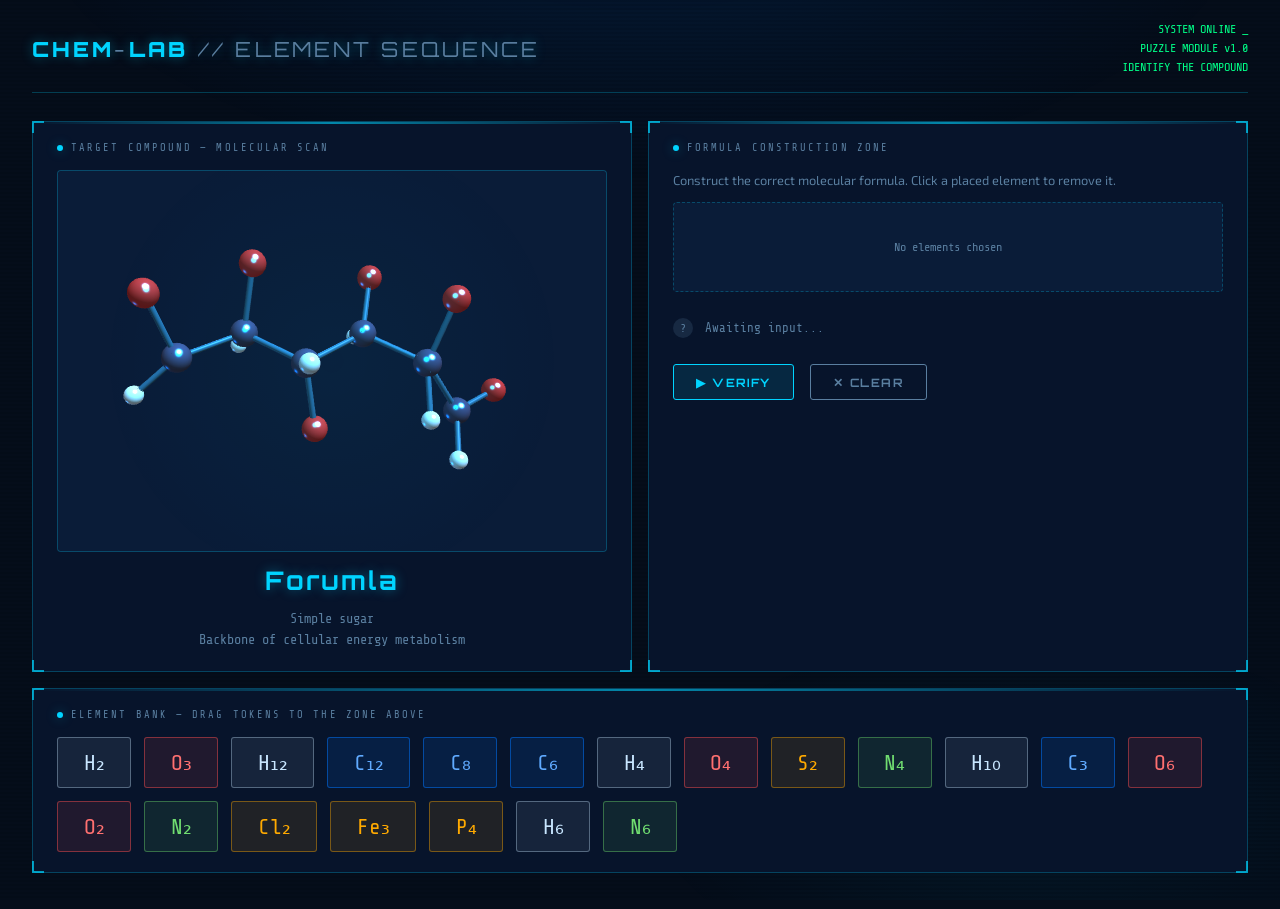
==== index.html @ bd9d13f7 "Chemical formula" ====
<!DOCTYPE html>
<html lang="en">
<head>
<meta charset="UTF-8">
<meta name="viewport" content="width=device-width, initial-scale=1.0">
<title>CHEM-LAB // ELEMENT SEQUENCE</title>
<link href="https://fonts.googleapis.com/css2?family=Share+Tech+Mono&family=Orbitron:wght@400;700;900&family=Exo+2:wght@300;400;600&display=swap" rel="stylesheet">
<style>
  *, *::before, *::after { box-sizing: border-box; margin: 0; padding: 0; }

  :root {
    --bg: #050d1a;
    --panel: #07142b;
    --panel2: #0a1c38;
    --accent: #00d4ff;
    --accent2: #0077ff;
    --accent3: #00ff88;
    --danger: #ff4444;
    --warn: #ffaa00;
    --text: #c8e6ff;
    --text-dim: #5a7fa0;
    --border: rgba(0, 212, 255, 0.25);
    --border-bright: rgba(0, 212, 255, 0.7);
    --glow: 0 0 12px rgba(0, 212, 255, 0.4);
    --glow-strong: 0 0 20px rgba(0, 212, 255, 0.7);
  }

  body {
    font-family: 'Exo 2', sans-serif;
    background: var(--bg);
    color: var(--text);
    min-height: 100vh;
    overflow-x: hidden;
    position: relative;
  }

  body::before {
    content: '';
    position: fixed;
    inset: 0;
    background:
      radial-gradient(ellipse 80% 50% at 50% -10%, rgba(0, 119, 255, 0.12) 0%, transparent 60%),
      radial-gradient(ellipse 60% 40% at 80% 90%, rgba(0, 212, 255, 0.06) 0%, transparent 50%);
    pointer-events: none;
    z-index: 0;
  }

  .scanlines {
    position: fixed;
    inset: 0;
    background: repeating-linear-gradient(0deg, transparent, transparent 2px, rgba(0,0,0,0.07) 2px, rgba(0,0,0,0.07) 4px);
    pointer-events: none;
    z-index: 1;
  }

  .container {
    position: relative;
    z-index: 2;
    max-width: 100%;
    margin: 0;
    padding: 1.25rem 2rem;
  }

  /* HEADER */
  .hud-header {
    display: flex;
    align-items: center;
    justify-content: space-between;
    margin-bottom: 1.75rem;
    padding-bottom: 0.875rem;
    border-bottom: 1px solid var(--border);
  }

  .logo {
    font-family: 'Orbitron', monospace;
    font-size: 1.3rem;
    font-weight: 900;
    letter-spacing: 0.15em;
    color: var(--accent);
    text-shadow: var(--glow);
  }

  .logo span { color: var(--text-dim); font-weight: 400; }

  .hud-status {
    font-family: 'Share Tech Mono', monospace;
    font-size: 0.75rem;
    color: var(--accent3);
    text-align: right;
    line-height: 1.6;
  }

  .blink { animation: blink 1.2s step-end infinite; }
  @keyframes blink { 50% { opacity: 0; } }

  /* MAIN GAME AREA */
  .game-grid {
    display: grid;
    grid-template-columns: 1fr 1fr;
    gap: 1rem;
    margin-bottom: 1rem;
  }

  @media (max-width: 700px) {
    .game-grid { grid-template-columns: 1fr; }
  }

  .panel {
    background: var(--panel);
    border: 1px solid var(--border);
    border-radius: 4px;
    padding: 1.25rem 1.5rem;
    position: relative;
  }

  .panel::before {
    content: '';
    position: absolute;
    top: 0; left: 0; right: 0;
    height: 2px;
    background: linear-gradient(90deg, transparent, var(--accent), transparent);
    opacity: 0.6;
  }

  .panel-label {
    font-family: 'Share Tech Mono', monospace;
    font-size: 0.65rem;
    letter-spacing: 0.2em;
    color: var(--text-dim);
    text-transform: uppercase;
    margin-bottom: 1rem;
    display: flex;
    align-items: center;
    gap: 0.5rem;
  }

  .panel-label::before {
    content: '';
    width: 6px; height: 6px;
    border-radius: 50%;
    background: var(--accent);
    box-shadow: var(--glow);
    flex-shrink: 0;
  }

  /* MOLECULE DISPLAY */
  .molecule-display {
    display: flex;
    flex-direction: column;
    align-items: center;
    justify-content: center;
    gap: 0.75rem;
  }

  .molecule-img-wrapper {
    background: var(--panel2);
    border: 1px solid var(--border);
    border-radius: 4px;
    padding: 1.5rem;
    width: 100%;
    display: flex;
    align-items: center;
    justify-content: center;
    position: relative;
    overflow: hidden;
  }

  .molecule-img-wrapper::after {
    content: '';
    position: absolute;
    inset: 0;
    background: radial-gradient(circle at center, rgba(0, 212, 255, 0.04) 0%, transparent 70%);
  }

  #molCanvas {
    width: 100% !important;
    height: 380px !important;
    border-radius: 4px;
    display: block;
  }

  .molecule-name {
    font-family: 'Orbitron', monospace;
    font-size: 1.6rem;
    font-weight: 700;
    color: var(--accent);
    text-shadow: var(--glow);
    letter-spacing: 0.1em;
  }

  .molecule-hint {
    font-size: 0.85rem;
    color: var(--text-dim);
    font-family: 'Share Tech Mono', monospace;
    text-align: center;
    line-height: 1.6;
  }

  /* ANSWER DROP ZONE */
  .answer-section { }

  .drop-zone-wrapper {
    margin-top: 0.5rem;
  }

  .formula-slots {
    display: flex;
    align-items: center;
    flex-wrap: wrap;
    gap: 0.5rem;
    min-height: 90px;
    background: var(--panel2);
    border: 1px dashed var(--border);
    border-radius: 4px;
    padding: 1rem;
    transition: border-color 0.2s, background 0.2s;
    position: relative;
  }

  .formula-slots.drag-over {
    border-color: var(--accent);
    background: rgba(0, 212, 255, 0.05);
    box-shadow: var(--glow);
  }

  .formula-slots.correct {
    border-color: var(--accent3);
    background: rgba(0, 255, 136, 0.05);
  }

  .formula-slots.wrong {
    border-color: var(--danger);
    background: rgba(255, 68, 68, 0.05);
    animation: shake 0.3s ease;
  }

  @keyframes shake {
    0%, 100% { transform: translateX(0); }
    25% { transform: translateX(-4px); }
    75% { transform: translateX(4px); }
  }

  .slot-placeholder {
    font-family: 'Share Tech Mono', monospace;
    font-size: 0.75rem;
    color: var(--text-dim);
    position: absolute;
    left: 50%;
    top: 50%;
    transform: translate(-50%, -50%);
    pointer-events: none;
    white-space: nowrap;
  }

  .placed-token {
    display: flex;
    align-items: center;
    gap: 0.3rem;
    background: rgba(0, 212, 255, 0.12);
    border: 1px solid var(--accent);
    border-radius: 3px;
    padding: 0.5rem 0.9rem;
    font-family: 'Share Tech Mono', monospace;
    font-size: 1.1rem;
    color: var(--accent);
    cursor: pointer;
    transition: background 0.15s;
    user-select: none;
  }

  .placed-token:hover {
    background: rgba(255, 68, 68, 0.15);
    border-color: var(--danger);
    color: var(--danger);
  }

  .placed-token .remove-hint {
    font-size: 0.65rem;
    opacity: 0.6;
  }

  /* FEEDBACK BAR */
  .feedback-bar {
    margin-top: 1rem;
    min-height: 2.5rem;
    display: flex;
    align-items: center;
    gap: 0.75rem;
    font-family: 'Share Tech Mono', monospace;
    font-size: 0.78rem;
  }

  .feedback-icon {
    width: 20px; height: 20px;
    border-radius: 50%;
    display: flex;
    align-items: center;
    justify-content: center;
    font-size: 0.75rem;
    flex-shrink: 0;
  }

  .feedback-icon.ok { background: rgba(0,255,136,0.2); color: var(--accent3); }
  .feedback-icon.err { background: rgba(255,68,68,0.2); color: var(--danger); }
  .feedback-icon.idle { background: rgba(90,127,160,0.2); color: var(--text-dim); }

  .feedback-text.ok { color: var(--accent3); }
  .feedback-text.err { color: var(--danger); }
  .feedback-text.idle { color: var(--text-dim); }

  /* ELEMENTS BANK */
  .bank-panel {
    grid-column: 1 / -1;
  }

  .bank-grid {
    display: flex;
    flex-wrap: wrap;
    gap: 0.8rem;
    margin-top: 0.5rem;
  }

  .token {
    display: inline-flex;
    align-items: center;
    justify-content: center;
    padding: 0.75rem 1.6rem;
    border-radius: 3px;
    font-family: 'Share Tech Mono', monospace;
    font-size: 1.35rem;
    cursor: grab;
    user-select: none;
    transition: transform 0.12s, box-shadow 0.12s, opacity 0.2s;
    border: 1px solid;
    position: relative;
  }

  .token:active { cursor: grabbing; transform: scale(0.96); }

  .token.dragging {
    opacity: 0.4;
    transform: scale(0.95);
  }

  .token-c {
    background: rgba(0, 119, 255, 0.12);
    border-color: rgba(0, 119, 255, 0.5);
    color: #60aaff;
  }

  .token-h {
    background: rgba(200, 230, 255, 0.08);
    border-color: rgba(200, 230, 255, 0.35);
    color: var(--text);
  }

  .token-o {
    background: rgba(255, 80, 80, 0.1);
    border-color: rgba(255, 80, 80, 0.45);
    color: #ff7070;
  }

  .token-n {
    background: rgba(100, 200, 100, 0.1);
    border-color: rgba(100, 200, 100, 0.45);
    color: #70dd70;
  }

  .token-other {
    background: rgba(255, 170, 0, 0.1);
    border-color: rgba(255, 170, 0, 0.4);
    color: var(--warn);
  }

  .token:hover {
    transform: translateY(-2px);
    box-shadow: 0 4px 12px rgba(0,0,0,0.4);
  }

  /* SUBMIT */
  .action-row {
    display: flex;
    align-items: center;
    gap: 1rem;
    margin-top: 1rem;
  }

  .btn {
    font-family: 'Orbitron', monospace;
    font-size: 0.72rem;
    font-weight: 700;
    letter-spacing: 0.12em;
    text-transform: uppercase;
    padding: 0.6rem 1.4rem;
    border-radius: 3px;
    cursor: pointer;
    border: 1px solid;
    transition: all 0.15s;
  }

  .btn-check {
    background: rgba(0, 212, 255, 0.1);
    border-color: var(--accent);
    color: var(--accent);
  }

  .btn-check:hover {
    background: rgba(0, 212, 255, 0.2);
    box-shadow: var(--glow);
  }

  .btn-clear {
    background: transparent;
    border-color: var(--text-dim);
    color: var(--text-dim);
  }

  .btn-clear:hover {
    border-color: var(--danger);
    color: var(--danger);
  }

  /* WIN STATE */
  .win-overlay {
    display: none;
    position: fixed;
    inset: 0;
    z-index: 100;
    background: rgba(5, 13, 26, 0.92);
    align-items: center;
    justify-content: center;
    flex-direction: column;
    gap: 1.5rem;
  }

  .win-overlay.active { display: flex; }

  .win-box {
    background: var(--panel);
    border: 1px solid var(--accent3);
    border-radius: 6px;
    padding: 3rem 4rem;
    text-align: center;
    max-width: 500px;
    box-shadow: 0 0 40px rgba(0, 255, 136, 0.2);
    animation: fadeUp 0.4s ease;
  }

  @keyframes fadeUp {
    from { opacity: 0; transform: translateY(20px); }
    to { opacity: 1; transform: translateY(0); }
  }

  .win-title {
    font-family: 'Orbitron', monospace;
    font-size: 2rem;
    font-weight: 900;
    color: var(--accent3);
    text-shadow: 0 0 20px rgba(0, 255, 136, 0.6);
    letter-spacing: 0.1em;
    margin-bottom: 0.75rem;
  }

  .win-formula {
    font-family: 'Share Tech Mono', monospace;
    font-size: 1.4rem;
    color: var(--accent);
    margin: 1rem 0;
    text-shadow: var(--glow);
  }

  .win-sub {
    font-size: 0.9rem;
    color: var(--text-dim);
    line-height: 1.7;
    margin-top: 0.5rem;
  }

  .btn-reset {
    margin-top: 1.5rem;
    background: rgba(0, 255, 136, 0.1);
    border-color: var(--accent3);
    color: var(--accent3);
  }

  .btn-reset:hover {
    background: rgba(0, 255, 136, 0.2);
    box-shadow: 0 0 14px rgba(0,255,136,0.3);
  }

  /* CORNER DECORATIONS */
  .corner {
    position: absolute;
    width: 12px; height: 12px;
    border-color: var(--border-bright);
    border-style: solid;
  }

  .corner-tl { top: -1px; left: -1px; border-width: 2px 0 0 2px; }
  .corner-tr { top: -1px; right: -1px; border-width: 2px 2px 0 0; }
  .corner-bl { bottom: -1px; left: -1px; border-width: 0 0 2px 2px; }
  .corner-br { bottom: -1px; right: -1px; border-width: 0 2px 2px 0; }

  .attempts-display {
    font-family: 'Share Tech Mono', monospace;
    font-size: 0.7rem;
    color: var(--text-dim);
  }

  .attempts-display span {
    color: var(--warn);
  }

  sub { font-size: 0.7em; }
</style>
</head>
<body>
<div class="scanlines"></div>

<div class="container">

  <header class="hud-header">
    <div class="logo">CHEM<span>-</span>LAB <span>// ELEMENT SEQUENCE</span></div>
    <div class="hud-status">
      SYSTEM ONLINE <span class="blink">_</span><br>
      PUZZLE MODULE v1.0<br>
      IDENTIFY THE COMPOUND
    </div>
  </header>

  <div class="game-grid">

    <!-- MOLECULE DISPLAY PANEL -->
    <div class="panel">
      <div class="corner corner-tl"></div><div class="corner corner-tr"></div>
      <div class="corner corner-bl"></div><div class="corner corner-br"></div>
      <div class="panel-label">Target compound — molecular scan</div>
      <div class="molecule-display">
        <div class="molecule-img-wrapper" style="padding: 0; overflow: hidden;">
          <canvas id="molCanvas"></canvas>
        </div>
        <div class="molecule-name">Forumla</div>
        <div class="molecule-hint">
          Simple sugar<br>
          Backbone of cellular energy metabolism
        </div>
      </div>
    </div>

    <!-- ANSWER CONSTRUCTION PANEL -->
    <div class="panel">
      <div class="corner corner-tl"></div><div class="corner corner-tr"></div>
      <div class="corner corner-bl"></div><div class="corner corner-br"></div>
      <div class="panel-label">Formula construction zone</div>
      <div class="answer-section">
        <p style="font-size:0.8rem; color:var(--text-dim); margin-bottom:0.75rem; line-height:1.6;">
            Construct the correct molecular formula. Click a placed element to remove it.
        </p>

        <div class="drop-zone-wrapper">
          <div class="formula-slots" id="dropZone">
            <span class="slot-placeholder" id="slotPlaceholder">No elements chosen</span>
          </div>
        </div>

        <div class="feedback-bar" id="feedbackBar">
          <div class="feedback-icon idle" id="feedbackIcon">?</div>
          <span class="feedback-text idle" id="feedbackText">Awaiting input...</span>
        </div>

        <div class="action-row">
          <button class="btn btn-check" id="checkBtn">▶ VERIFY</button>
          <button class="btn btn-clear" id="clearBtn">✕ CLEAR</button>

        </div>
      </div>
    </div>

    <!-- ELEMENT BANK PANEL -->
    <div class="panel bank-panel">
      <div class="corner corner-tl"></div><div class="corner corner-tr"></div>
      <div class="corner corner-bl"></div><div class="corner corner-br"></div>
      <div class="panel-label">Element bank — drag tokens to the zone above</div>
      <div class="bank-grid" id="tokenBank"></div>
    </div>

  </div>

</div>

<!-- WIN OVERLAY -->
<div class="win-overlay" id="winOverlay">
  <div class="win-box">
    <div class="win-title">ACCESS GRANTED</div>
    <div style="font-family:'Share Tech Mono',monospace; font-size:0.8rem; color:var(--text-dim); margin-bottom:0.5rem; letter-spacing:0.1em;">COMPOUND IDENTIFIED</div>
    <div class="win-formula">C₆H₁₂O₆</div>
    <div class="win-sub">
      <strong style="color:var(--text);">Glucose</strong> — a monosaccharide with 6 carbon atoms,<br>
      12 hydrogens, and 6 oxygens.<br><br>
      Molecular weight: 180.16 g/mol<br>
      Primary energy source for living cells.
    </div>
  </div>
</div>

<script>
const CORRECT_FORMULA = ['C6', 'H12', 'O6'];

const ALL_TOKENS = [
  { id: 'C6',  label: 'C\u2086',  raw: 'C6',  cls: 'token-c' },
  { id: 'H12', label: 'H\u2081\u2082', raw: 'H12', cls: 'token-h' },
  { id: 'O6',  label: 'O\u2086',  raw: 'O6',  cls: 'token-o' },
  { id: 'C12', label: 'C\u2081\u2082', raw: 'C12', cls: 'token-c' },
  { id: 'H2',  label: 'H\u2082',  raw: 'H2',  cls: 'token-h' },
  { id: 'O2',  label: 'O\u2082',  raw: 'O2',  cls: 'token-o' },
  { id: 'N2',  label: 'N\u2082',  raw: 'N2',  cls: 'token-n' },
  { id: 'H6',  label: 'H\u2086',  raw: 'H6',  cls: 'token-h' },
  { id: 'C3',  label: 'C\u2083',  raw: 'C3',  cls: 'token-c' },
  { id: 'O3',  label: 'O\u2083',  raw: 'O3',  cls: 'token-o' },
  { id: 'N4',  label: 'N\u2084',  raw: 'N4',  cls: 'token-n' },
  { id: 'H4',  label: 'H\u2084',  raw: 'H4',  cls: 'token-h' },
  { id: 'P4',  label: 'P\u2084',  raw: 'P4',  cls: 'token-other' },
  { id: 'S2',  label: 'S\u2082',  raw: 'S2',  cls: 'token-other' },
  { id: 'Cl2', label: 'Cl\u2082', raw: 'Cl2', cls: 'token-other' },
  { id: 'C8',  label: 'C\u2088',  raw: 'C8',  cls: 'token-c' },
  { id: 'H10', label: 'H\u2081\u2080', raw: 'H10', cls: 'token-h' },
  { id: 'O4',  label: 'O\u2084',  raw: 'O4',  cls: 'token-o' },
  { id: 'N6',  label: 'N\u2086',  raw: 'N6',  cls: 'token-n' },
  { id: 'Fe3', label: 'Fe\u2083', raw: 'Fe3', cls: 'token-other' },
];

let placed = [];
let attempts = 0;
let draggedId = null;

function shuffle(arr) {
  const a = [...arr];
  for (let i = a.length - 1; i > 0; i--) {
    const j = Math.floor(Math.random() * (i + 1));
    [a[i], a[j]] = [a[j], a[i]];
  }
  return a;
}

function renderBank() {
  const bank = document.getElementById('tokenBank');
  bank.innerHTML = '';
  shuffle(ALL_TOKENS).forEach(tok => {
    const el = document.createElement('div');
    el.className = `token ${tok.cls}`;
    el.textContent = tok.label;
    el.draggable = true;
    el.dataset.id = tok.id;

    // Mouse drag
    el.addEventListener('dragstart', e => {
      draggedId = tok.id;
      setTimeout(() => el.classList.add('dragging'), 0);
    });
    el.addEventListener('dragend', () => {
      el.classList.remove('dragging');
      draggedId = null;
    });

    // Touch drag
    el.addEventListener('touchstart', e => handleTouchStart(e, tok.id), { passive: false });

    bank.appendChild(el);
  });
}

// Ghost element for touch drag
let ghost = null;
let touchDragId = null;

function createGhost(label, cls, x, y) {
  if (ghost) ghost.remove();
  ghost = document.createElement('div');
  ghost.className = `token ${cls}`;
  ghost.textContent = label;
  ghost.style.cssText = `
    position: fixed; z-index: 9999; pointer-events: none;
    opacity: 0.85; transform: scale(1.1) translate(-50%, -50%);
    left: ${x}px; top: ${y}px;
  `;
  document.body.appendChild(ghost);
}

function moveGhost(x, y) {
  if (ghost) { ghost.style.left = x + 'px'; ghost.style.top = y + 'px'; }
}

function removeGhost() {
  if (ghost) { ghost.remove(); ghost = null; }
}

function isOverDropZone(x, y) {
  const zone = document.getElementById('dropZone');
  const rect = zone.getBoundingClientRect();
  return x >= rect.left && x <= rect.right && y >= rect.top && y <= rect.bottom;
}

function handleTouchStart(e, id) {
  e.preventDefault();
  touchDragId = id;
  const tok = ALL_TOKENS.find(t => t.id === id);
  const t = e.touches[0];
  createGhost(tok.label, tok.cls, t.clientX, t.clientY);

  function onMove(ev) {
    ev.preventDefault();
    const touch = ev.touches[0];
    moveGhost(touch.clientX, touch.clientY);
    const zone = document.getElementById('dropZone');
    if (isOverDropZone(touch.clientX, touch.clientY)) {
      zone.classList.add('drag-over');
    } else {
      zone.classList.remove('drag-over');
    }
  }

  function onEnd(ev) {
    removeGhost();
    const zone = document.getElementById('dropZone');
    zone.classList.remove('drag-over');
    const t2 = ev.changedTouches[0];
    if (isOverDropZone(t2.clientX, t2.clientY) && touchDragId) {
      placed.push(touchDragId);
      zone.classList.remove('correct', 'wrong');
      setFeedback('idle', '?', 'Awaiting input...');
      renderDropZone();
    }
    touchDragId = null;
    document.removeEventListener('touchmove', onMove);
    document.removeEventListener('touchend', onEnd);
  }

  document.addEventListener('touchmove', onMove, { passive: false });
  document.addEventListener('touchend', onEnd);
}

function renderDropZone() {
  const zone = document.getElementById('dropZone');
  const placeholder = document.getElementById('slotPlaceholder');

  const existing = zone.querySelectorAll('.placed-token');
  existing.forEach(e => e.remove());

  if (placed.length === 0) {
    placeholder.style.display = '';
  } else {
    placeholder.style.display = 'none';
    placed.forEach((id, idx) => {
      const tok = ALL_TOKENS.find(t => t.id === id);
      const el = document.createElement('div');
      el.className = 'placed-token';
      el.innerHTML = `${tok.label} <span class="remove-hint">✕</span>`;
      el.addEventListener('click', () => {
        placed.splice(idx, 1);
        renderDropZone();
        setFeedback('idle', '?', 'Awaiting input...');
        zone.classList.remove('correct', 'wrong');
      });
      zone.appendChild(el);
    });
  }
}

function setFeedback(type, icon, text) {
  const fi = document.getElementById('feedbackIcon');
  const ft = document.getElementById('feedbackText');
  fi.className = `feedback-icon ${type}`;
  fi.textContent = icon;
  ft.className = `feedback-text ${type}`;
  ft.textContent = text;
}

function checkAnswer() {
  if (placed.length === 0) {
    setFeedback('err', '!', 'No elements placed — drag tokens to the zone first.');
    return;
  }

  attempts++;

  const zone = document.getElementById('dropZone');
  zone.classList.remove('correct', 'wrong');

  const sorted_placed = [...placed].sort().join(',');
  const sorted_correct = [...CORRECT_FORMULA].sort().join(',');

  if (sorted_placed === sorted_correct) {
    zone.classList.add('correct');
    setFeedback('ok', '✓', 'CORRECT — molecular formula verified! Access granted.');
    setTimeout(() => {
      document.getElementById('winOverlay').classList.add('active');
    }, 600);
  } else {
    zone.classList.add('wrong');
    void zone.offsetWidth;

    if (placed.length < CORRECT_FORMULA.length) {
      setFeedback('err', '✗', `Incomplete formula — ${CORRECT_FORMULA.length} components required, you have ${placed.length}.`);
    } else if (placed.length > CORRECT_FORMULA.length) {
      setFeedback('err', '✗', `Too many components — expected ${CORRECT_FORMULA.length}, got ${placed.length}.`);
    } else {
      setFeedback('err', '✗', 'Incorrect combination — review atom counts and try again.');
    }
  }
}

function resetGame() {
  placed = [];
  document.getElementById('dropZone').classList.remove('correct', 'wrong');
  document.getElementById('winOverlay').classList.remove('active');
  setFeedback('idle', '?', 'Awaiting input...');
  renderDropZone();
  renderBank();
}

// Drop zone events
const dropZone = document.getElementById('dropZone');

dropZone.addEventListener('dragover', e => {
  e.preventDefault();
  dropZone.classList.add('drag-over');
});

dropZone.addEventListener('dragleave', () => {
  dropZone.classList.remove('drag-over');
});

dropZone.addEventListener('drop', e => {
  e.preventDefault();
  dropZone.classList.remove('drag-over');
  if (!draggedId) return;
  placed.push(draggedId);
  dropZone.classList.remove('correct', 'wrong');
  setFeedback('idle', '?', 'Awaiting input...');
  renderDropZone();
});

document.getElementById('checkBtn').addEventListener('click', checkAnswer);
document.getElementById('clearBtn').addEventListener('click', () => {
  placed = [];
  dropZone.classList.remove('correct', 'wrong');
  setFeedback('idle', '?', 'Awaiting input...');
  renderDropZone();
});

renderBank();
renderDropZone();
</script>
<script src="three.min.js"></script><script>
(function() {
  const canvas = document.getElementById('molCanvas');
  const wrapper = canvas.parentElement;

  const W = wrapper.clientWidth || 400;
  const H = 380;
  canvas.width = W;
  canvas.height = H;

  const renderer = new THREE.WebGLRenderer({ canvas, antialias: true, alpha: true });
  renderer.setSize(W, H);
  renderer.setPixelRatio(window.devicePixelRatio);
  renderer.setClearColor(0x0a1c38, 1);

  const scene = new THREE.Scene();
  const camera = new THREE.PerspectiveCamera(45, W / H, 0.1, 100);
  camera.position.set(0, 0, 9);

  // Lighting
  const ambient = new THREE.AmbientLight(0xffffff, 0.4);
  scene.add(ambient);
  const dir1 = new THREE.DirectionalLight(0x88ccff, 1.0);
  dir1.position.set(5, 8, 6);
  scene.add(dir1);
  const dir2 = new THREE.DirectionalLight(0x004488, 0.5);
  dir2.position.set(-5, -4, -3);
  scene.add(dir2);
  const point = new THREE.PointLight(0x00d4ff, 0.6, 20);
  point.position.set(0, 3, 5);
  scene.add(point);

  // Glucose open-chain atom positions (scaled, centered)
  // C1-C6 backbone + oxygens + hydrogens (simplified but structurally representative)
  const atoms = [
    // Carbon backbone
    { pos: [-2.4,  0.3,  0.2], type: 'C' },  // C1
    { pos: [-1.2,  0.8, -0.3], type: 'C' },  // C2
    { pos: [ 0.0,  0.2,  0.4], type: 'C' },  // C3
    { pos: [ 1.2,  0.8, -0.2], type: 'C' },  // C4
    { pos: [ 2.4,  0.2,  0.3], type: 'C' },  // C5
    { pos: [ 3.2, -0.8, -0.2], type: 'C' },  // C6 (CH2OH)

    // Oxygens (OH groups)
    { pos: [-2.8,  1.4,  0.9], type: 'O' },  // O on C1 (aldehyde)
    { pos: [-1.0,  2.1,  0.2], type: 'O' },  // OH on C2
    { pos: [ 0.2, -1.1,  0.0], type: 'O' },  // OH on C3
    { pos: [ 1.4,  2.0, -0.5], type: 'O' },  // OH on C4
    { pos: [ 2.8,  1.4,  0.8], type: 'O' },  // O on C5 ring-like
    { pos: [ 4.2, -0.4, -0.6], type: 'O' },  // O on C6

    // Hydrogens (selected key ones)
    { pos: [-3.2, -0.4,  0.1], type: 'H' },  // H on C1
    { pos: [-1.4,  0.6, -1.4], type: 'H' },  // H on C2
    { pos: [ 0.0,  0.2,  1.5], type: 'H' },  // H on C3
    { pos: [ 1.2,  0.8, -1.3], type: 'H' },  // H on C4
    { pos: [ 2.4, -0.9,  0.5], type: 'H' },  // H on C5
    { pos: [ 3.0, -1.7,  0.4], type: 'H' },  // H on C6a
    { pos: [ 3.6, -0.9, -1.2], type: 'H' },  // H on C6b
  ];

  const bonds = [
    [0,1],[1,2],[2,3],[3,4],[4,5],  // C-C backbone
    [0,6],                           // C1=O aldehyde
    [1,7],[2,8],[3,9],[4,10],[5,11], // C-OH
    [0,12],[1,13],[2,14],[3,15],[4,16],[5,17],[5,18], // C-H
  ];

  const colors = { C: 0x444466, H: 0xddeeff, O: 0xdd3333 };
  const radii  = { C: 0.28, H: 0.18, O: 0.26 };

  const molGroup = new THREE.Group();

  // Create atoms
  atoms.forEach(a => {
    const geo = new THREE.SphereGeometry(radii[a.type], 20, 20);
    const mat = new THREE.MeshPhongMaterial({
      color: colors[a.type],
      shininess: 90,
      specular: new THREE.Color(0x448899),
    });
    const mesh = new THREE.Mesh(geo, mat);
    mesh.position.set(...a.pos);
    molGroup.add(mesh);
  });

  // Create bonds as cylinders
  const bondMat = new THREE.MeshPhongMaterial({ color: 0x336688, shininess: 40 });

  bonds.forEach(([i, j]) => {
    const a = new THREE.Vector3(...atoms[i].pos);
    const b = new THREE.Vector3(...atoms[j].pos);
    const dir = new THREE.Vector3().subVectors(b, a);
    const len = dir.length();
    const mid = new THREE.Vector3().addVectors(a, b).multiplyScalar(0.5);

    const geo = new THREE.CylinderGeometry(0.06, 0.06, len, 8);
    const mesh = new THREE.Mesh(geo, bondMat);
    mesh.position.copy(mid);
    mesh.quaternion.setFromUnitVectors(
      new THREE.Vector3(0, 1, 0),
      dir.normalize()
    );
    molGroup.add(mesh);
  });

  // Center the group
  const box = new THREE.Box3().setFromObject(molGroup);
  const center = box.getCenter(new THREE.Vector3());
  molGroup.position.sub(center);

  scene.add(molGroup);

  // Resize
  window.addEventListener('resize', () => {
    const w = wrapper.clientWidth;
    renderer.setSize(w, 380);
    camera.aspect = w / 380;
    camera.updateProjectionMatrix();
  });

  // Animate — steady Y-axis rotation only
  function animate() {
    requestAnimationFrame(animate);
    molGroup.rotation.y += 0.005;
    renderer.render(scene, camera);
  }
  animate();
})();
</script>
</body>
</html>
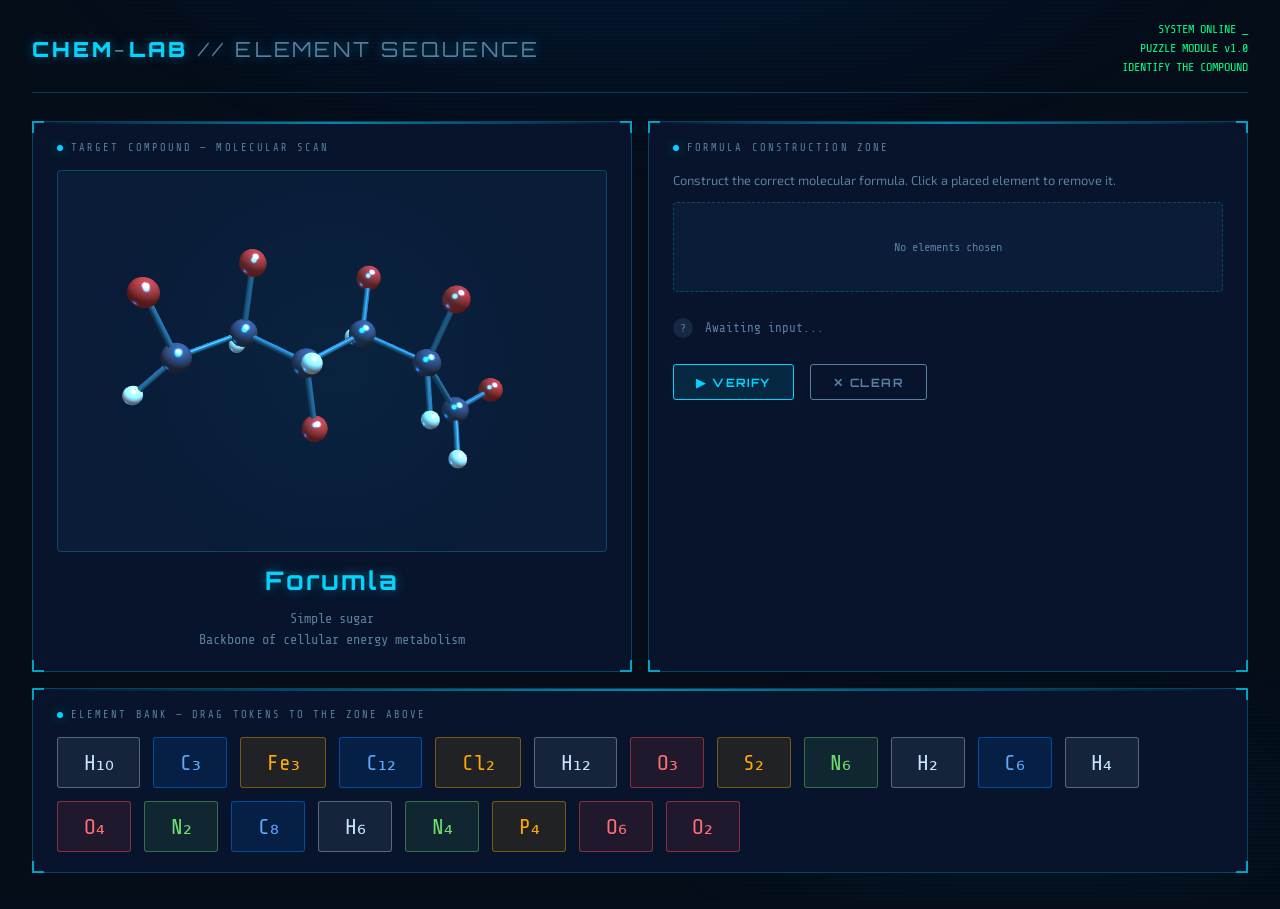
==== commit 8a160ef8: "Update index.html" ====
--- a/index.html
+++ b/index.html
@@ -5,6 +5,8 @@
 <meta name="viewport" content="width=device-width, initial-scale=1.0">
 <title>CHEM-LAB // ELEMENT SEQUENCE</title>
 <link href="https://fonts.googleapis.com/css2?family=Share+Tech+Mono&family=Orbitron:wght@400;700;900&family=Exo+2:wght@300;400;600&display=swap" rel="stylesheet">
+<!--This whole website / code was made with Claude.ai, including the three.min.js-->
+<!--Link to AI conversation https://claude.ai/share/4f1a16b9-eb33-4e80-963d-728f84c54803 -->
 <style>
   *, *::before, *::after { box-sizing: border-box; margin: 0; padding: 0; }
 
